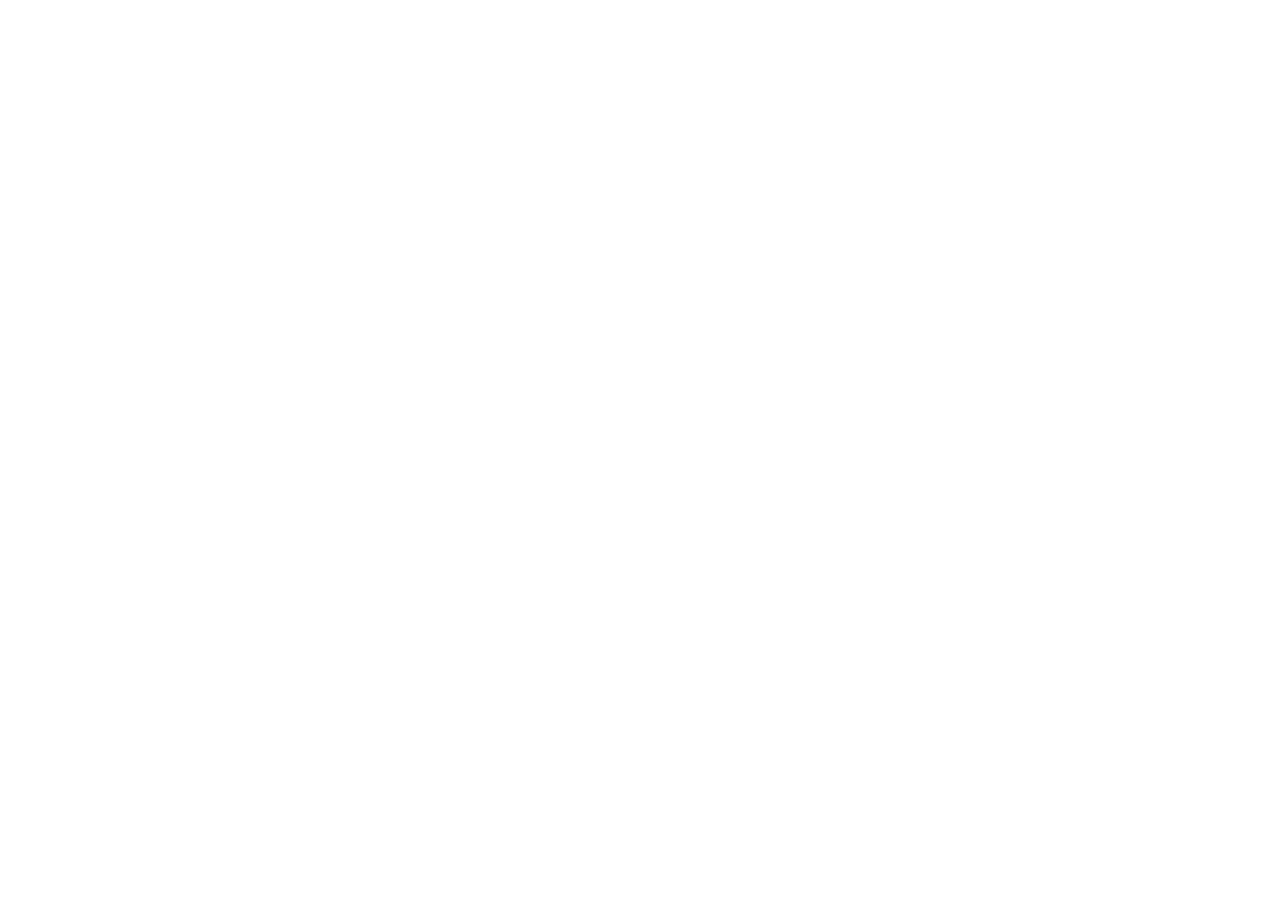
==== cayena.html @ 631ee256 "antes de iniciar el mapa" ====
<!DOCTYPE html>
<html lang="en">

<head>
    <meta charset="UTF-8">
    <meta http-equiv="X-UA-Compatible" content="IE=edge">
    <meta name="viewport" content="width=device-width, initial-scale=1.0">
    <title>Cayena</title>
</head>

<body>

</body>

</html>
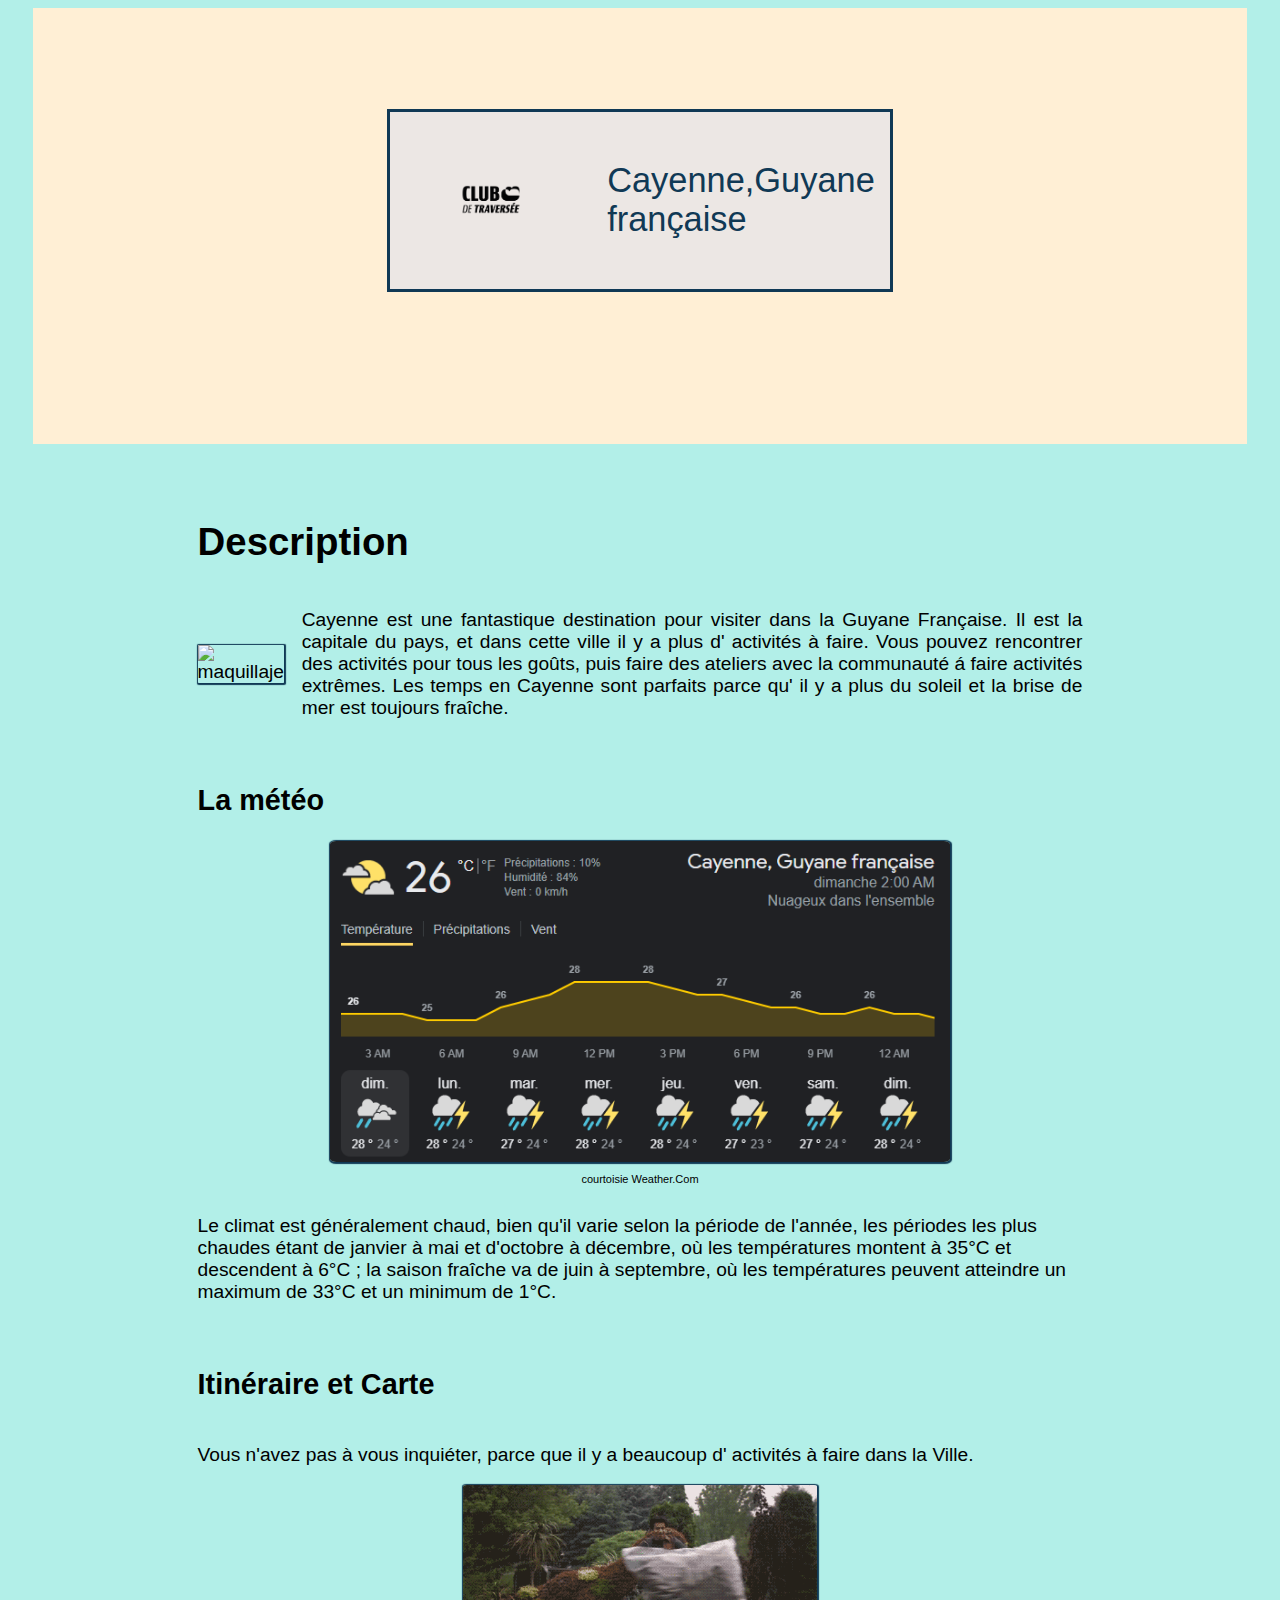
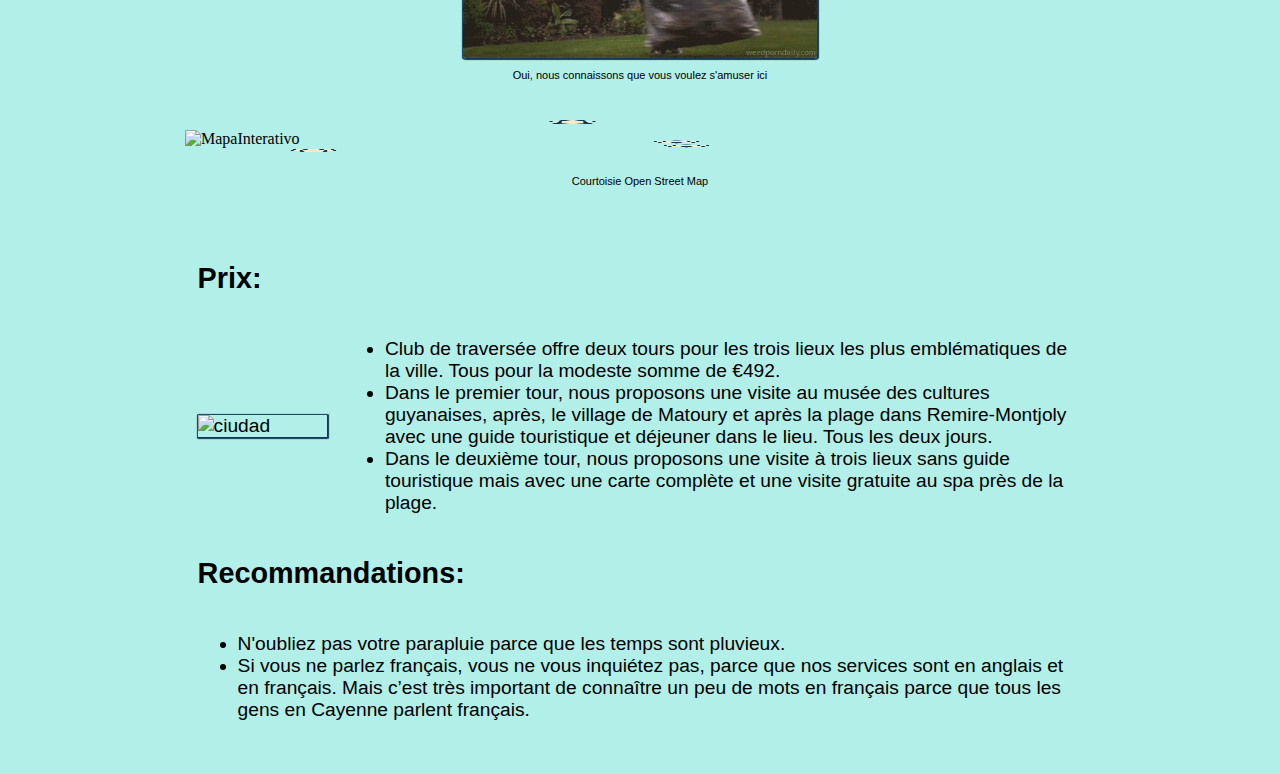
==== commit 362d2804: "falta Mapa" ====
--- a/cayena.html
+++ b/cayena.html
@@ -5,11 +5,102 @@
     <meta charset="UTF-8">
     <meta http-equiv="X-UA-Compatible" content="IE=edge">
     <meta name="viewport" content="width=device-width, initial-scale=1.0">
-    <title>Cayena</title>
+    <title>Cayenne</title>
+    <link rel="stylesheet" href="./imagenes/estilosCay.css" type="text/css">
+
 </head>
 
 <body>
 
+    <section class="imagenFondo">
+        <nav class="Titulopagina">
+            <div class="cajaLogoTitulo">
+                <img class="logoTitulo" src="./imagenes/Agence de voyages-01.png" onclick="volverInicio()">
+            </div>
+            <p class="itemTitulo"> Cayenne,Guyane française </p>
+
+        </nav>
+    </section>
+    <article class="contenedorPrincipal">
+        <h1>Description
+        </h1>
+        <section class="muestraInicial">
+
+            <img src="./mapaCay/playita.jpeg" alt="maquillaje" class="imagenesPequeniasFlex">
+            <p class="textoColumna">Cayenne est une fantastique destination pour visiter dans la Guyane Française. Il est la capitale du pays, et dans cette ville il y a plus d' activités ​à faire. Vous pouvez rencontrer des activités pour tous les goûts, puis faire des ateliers
+                avec la communauté á faire activités extrêmes. Les temps en Cayenne sont parfaits parce qu' il y a plus du soleil et la brise de mer est toujours fraîche.
+
+            </p>
+
+        </section>
+        <br>
+        <h2>La météo</h2>
+        <img src="./mapaCay/climaCay.png" class="imagenesMedias" alt="clima de cayena">
+        <p class="creditos">
+            courtoisie Weather.Com</p>
+        <p> Le climat est généralement chaud, bien qu'il varie selon la période de l'année, les périodes les plus chaudes étant de janvier à mai et d'octobre à décembre, où les températures montent à 35°C et descendent à 6°C ; la saison fraîche va de juin
+            à septembre, où les températures peuvent atteindre un maximum de 33°C et un minimum de 1°C.
+        </p>
+
+        <br>
+        <h2>Itinéraire et Carte </h2>
+        <p>Vous n'avez pas à vous inquiéter, parce que il y a beaucoup d' activités à faire dans la Ville.
+
+        </p>
+        <img src="./mapaCay/actividadesXhistoso.gif" alt="gif chistoso" class="imagenesPequenias">
+        <p class="creditos">
+            Oui, nous connaissons que vous voulez s'amuser ici</p>
+
+    </article>
+    <article class="MapaMad">
+        <!--Esta es la sección de afuerita xd. No el mapa como tal-->
+        <img src="./mapaMad/iconito.png" alt="icono" id="lemures" onclick="mostrarLemures()">
+        <img src="./mapaMad/iconito.png" alt="icono" id="cafe" onclick="mostrarCafe()">
+        <img src="./mapaMad/iconito.png" alt="icono" id="palacio" onclick="mostrarPalacio()">
+        <img src="./imagenes/iconoInicio.png" alt="icono" id="aeropuerto" onclick="mostrarAero()">
+        <img src="./mapaMad/mapaMad2.svg" alt="MapaInterativo" class="mapaInteractivoM">
+
+        <article id="dialogo">
+            <article class="informacion_mostrar">
+                <h4 id="titulo_informacion"> </h4>
+                <p id="cuerpo_informacion">
+
+                </p>
+                <img id="imagen_mostrar1">
+                <br>
+                <img id="imagen_mostrar2">
+                <br>
+                <video id="video_mostrar" autoplay muted loop></video>
+                <br>
+            </article>
+
+
+        </article>
+
+    </article>
+    <p class="creditos">Courtoisie Open Street Map</p>
+
+    <article class="contenedorPrincipal">
+        <h2>Prix:</h2>
+        <article class="muestraInicial">
+            <img src="mapaCay/ciudad.jpeg" alt="ciudad" class="imagenesPequeniasFlex">
+
+            <ul>
+                <li>Club de traversée offre deux tours pour les trois lieux les plus emblématiques de la ville. Tous pour la modeste somme de €492. </li>
+                <li>Dans le premier tour, nous proposons une visite au musée des cultures guyanaises, après, le village de Matoury et après la plage dans Remire-Montjoly avec une guide touristique et déjeuner dans le lieu. Tous les deux jours.</li>
+                <li>Dans le deuxième tour, nous proposons une visite à trois lieux sans guide touristique mais avec une carte complète et une visite gratuite au spa près de la plage.</li>
+            </ul>
+        </article>
+        <h2>Recommandations:</h2>
+        <ul>
+            <li>N'oubliez pas votre parapluie parce que les temps sont pluvieux.</li>
+            <li>Si vous ne parlez français, vous ne vous inquiétez pas, parce que nos services sont en anglais et en français. Mais c’est très important de connaître un peu de mots en français parce que tous les gens en Cayenne parlent français.
+            </li>
+        </ul>
+    </article>
+
+
+    <script src="./mapa2.js" type="text/javascript"></script>
 </body>
 
 </html>--- a/imagenes/estilosCay.css
+++ b/imagenes/estilosCay.css
@@ -0,0 +1,332 @@
+@import url('https://fonts.google.com/specimen/Saira+Condensed');
+@import url('https://fonts.google.com/specimen/Anybody?query=ANY');
+body {
+    /* font-family: 'Anybody', 'Saira Condensed', sans-serif;*/
+    background-color: rgb(178, 239, 232);
+}
+
+.imagenFondo {
+    background-image: url('../mapaCay/fondoCay.jpeg');
+    background-repeat: no-repeat;
+    background-position: center;
+    background-color: papayawhip;
+    background-size: cover;
+    margin: auto;
+    padding: 8%;
+    width: 80%;
+}
+
+.muestraInicial {
+    display: flex;
+    justify-content: space-around;
+}
+
+.imagenesPequeniasFlex {
+    width: 40%;
+    height: 60%;
+    margin: auto;
+    align-self: flex-start;
+    margin-right: 2%;
+    border-radius: 1%;
+    box-shadow: 0.5px 0.5px 1px 1px #103955;
+}
+
+.textoColumna {
+    text-align: justify;
+}
+
+.imagenesMedias {
+    width: 70%;
+    height: 150%;
+    margin: auto;
+    border-radius: 1%;
+    box-shadow: 0.5px 0.5px 1px 1px #103955;
+}
+
+.imagenesPequenias {
+    width: 40%;
+    height: 60%;
+    margin: auto;
+    border-radius: 1%;
+    box-shadow: 0.5px 0.5px 1px 1px #103955;
+}
+
+
+/*
+COMENTARIOS GENERALES:
+
+- Hace falta pensar una versión responsive en la que el titulo no tenga espacios en blanco
++ solucionado problema del titulo poniendo un padding en cajaLogoTitulo
++ solucionado falta arreglar las transiciones
+- falta arreglar lo del mapa interactivo. Que no se corran los puntos
+*/
+
+.Titulopagina {
+    margin-top: 20%;
+    margin: auto;
+    width: 50%;
+    display: flex;
+    /*Colores pendientes de cambiar*/
+    justify-content: right;
+    align-items: center;
+    box-sizing: border-box;
+    /*esto de arriba sirve para que las margenes de los elementos no se colapsen entre si*/
+    height: fit-content;
+    border: 3px solid #103955;
+    margin-bottom: 5%;
+    background-color: rgba(233, 230, 230, 0.877);
+}
+
+.itemTitulo {
+    font-family: 'Saira Condensed', sans-serif;
+    color: #103955;
+    display: flex;
+    align-items: center;
+    width: 55%;
+    height: 40%;
+    font-size: 215%;
+    padding: 3%;
+}
+
+.logoTitulo {
+    margin: auto;
+    width: 70%;
+    height: 40%;
+}
+
+.cajaLogoTitulo {
+    display: flex;
+    align-items: center;
+    width: 50%;
+    padding: 11%;
+    height: 30%;
+}
+
+.contenedorPrincipal {
+    display: flex;
+    flex-direction: column;
+    margin: auto;
+    width: 70%;
+    height: fit-content;
+    margin-top: 2%;
+    padding: 2%;
+    font-size: larger;
+    text-align: left;
+    font-family: 'Saira Condensed', sans-serif;
+}
+
+h1,
+h2,
+h3,
+h4 {
+    font-family: 'Saira Condensed', sans-serif;
+}
+
+p,
+li,
+ul {
+    font-family: 'Saira Condensed', sans-serif;
+}
+
+.menuNav {
+    margin: auto;
+    padding-top: 5%;
+    width: 30%;
+    height: 30%;
+    display: flex;
+    align-items: center;
+    background-color: rgba(233, 230, 230, 0.877);
+    flex-direction: column;
+    border: solid gray 2px;
+    margin-bottom: 3%;
+}
+
+.botonesNav {
+    margin-top: 1%;
+    background-color: brown;
+    display: flex;
+    align-items: center;
+    justify-content: center;
+}
+
+#flechaIzq {
+    width: 15%;
+    margin-right: 5%;
+    height: 15%;
+    transform: rotate(90deg);
+}
+
+#flechaDe {
+    width: 15%;
+    height: 15%;
+    /*margin-left: 5%;*/
+    transform: rotate(-90deg);
+}
+
+#flechaIzq:hover {
+    background-color: rgb(231, 231, 97);
+    border-radius: 10%;
+}
+
+#flechaDe:hover {
+    background-color: rgb(231, 231, 97);
+    border-radius: 10%;
+}
+
+#ciudad {
+    font-family: 'Saira Condensed', sans-serif;
+    font-size: 40px;
+}
+
+a:link {
+    color: #da4b6a;
+    text-decoration: dotted;
+    /* Esta etiqueda hace que los titulos no salgan subrayados azules sino
+	como tu quieras, en este caso rosaditos*/
+}
+
+a:hover {
+    /* indica el estilo cuando el cursor está sobre el elemento */
+    color: #2dbee2f3;
+}
+
+.MapaMad {
+    position: relative;
+    /*Establece el borde de la sección como punteado*/
+    padding: 1%;
+    margin: auto;
+    /* Centra la sección hacia el centro de la pagina*/
+    width: 80%;
+    height: fit-content;
+    display: block;
+    margin-bottom: 15px;
+}
+
+.mapaInteractivoM {
+    width: 90%;
+    display: block;
+    position: relative;
+    margin: auto;
+}
+
+#dialogo {
+    /*Por defecto, no debería mostrarse el mapa*/
+    display: none;
+    border: black;
+    color: #F2EBC9;
+    font-family: Impact, Haettenschweiler, 'Arial Narrow Bold', sans-serif;
+    z-index: 5;
+    position: absolute;
+    height: fit-content;
+    /*La altura se ajusta según el tamaño del contenido*/
+    width: 30%;
+    top: 40%;
+    left: 8%;
+    border-radius: 4%;
+    background-color: #103955;
+    /*Ejecutamos la animacion por 1s*/
+    animation: moverseLateral;
+    animation-duration: 1.5s;
+    /*Le añade un efecto de sombra a la caja*/
+    box-shadow: 0.5px 0.5px 1px 1px black;
+}
+
+.creditos {
+    font-family: Arial, Helvetica, sans-serif;
+    font-size: 11px;
+    text-align: center;
+}
+
+
+/*Esta animacion consiste en un desde a un hasta para la ventana emergente*/
+
+@keyframes moverseLateral {
+    from {
+        /*pone color naranja e inicia desde -x*/
+        transform: translateX(-10%);
+        background-color: #F2EBC9
+    }
+    to {
+        /*pone color amarillito y acaba en x*/
+        transform: translateX(5%);
+        background-color: #103955;
+    }
+}
+
+
+/* Espacios para mostrar imagenes, texto y videos*/
+
+#titulo_informacion {
+    text-align: center;
+    font-size: small;
+}
+
+#cuerpo_informacion {
+    text-align: left;
+    font-size: 80%;
+    padding: 2%;
+}
+
+#imagen_mostrar1 {
+    height: 60%;
+    width: 60%;
+    margin: auto;
+    display: block;
+    border-radius: 5px;
+}
+
+#imagen_mostrar2 {
+    height: 60%;
+    width: 60%;
+    margin: auto;
+    display: block;
+    border-radius: 5px;
+}
+
+#video_mostrar {
+    height: 60%;
+    width: 60%;
+    margin: auto;
+    display: block;
+    border-radius: 5px;
+}
+
+#lemures {
+    z-index: 2;
+    position: absolute;
+    top: 72%;
+    height: 10%;
+    width: 7%;
+    left: 15%;
+    bottom: 40%;
+}
+
+#cafe {
+    z-index: 2;
+    position: absolute;
+    height: 10%;
+    top: 53%;
+    width: 7%;
+    left: 50%;
+    bottom: 40%;
+}
+
+#palacio {
+    z-index: 2;
+    position: absolute;
+    height: 10%;
+    top: 62%;
+    width: 7%;
+    left: 51%;
+    bottom: 40%;
+}
+
+#aeropuerto {
+    z-index: 2;
+    position: absolute;
+    height: 10%;
+    top: 6%;
+    width: 7%;
+    left: 40%;
+    bottom: 40%;
+}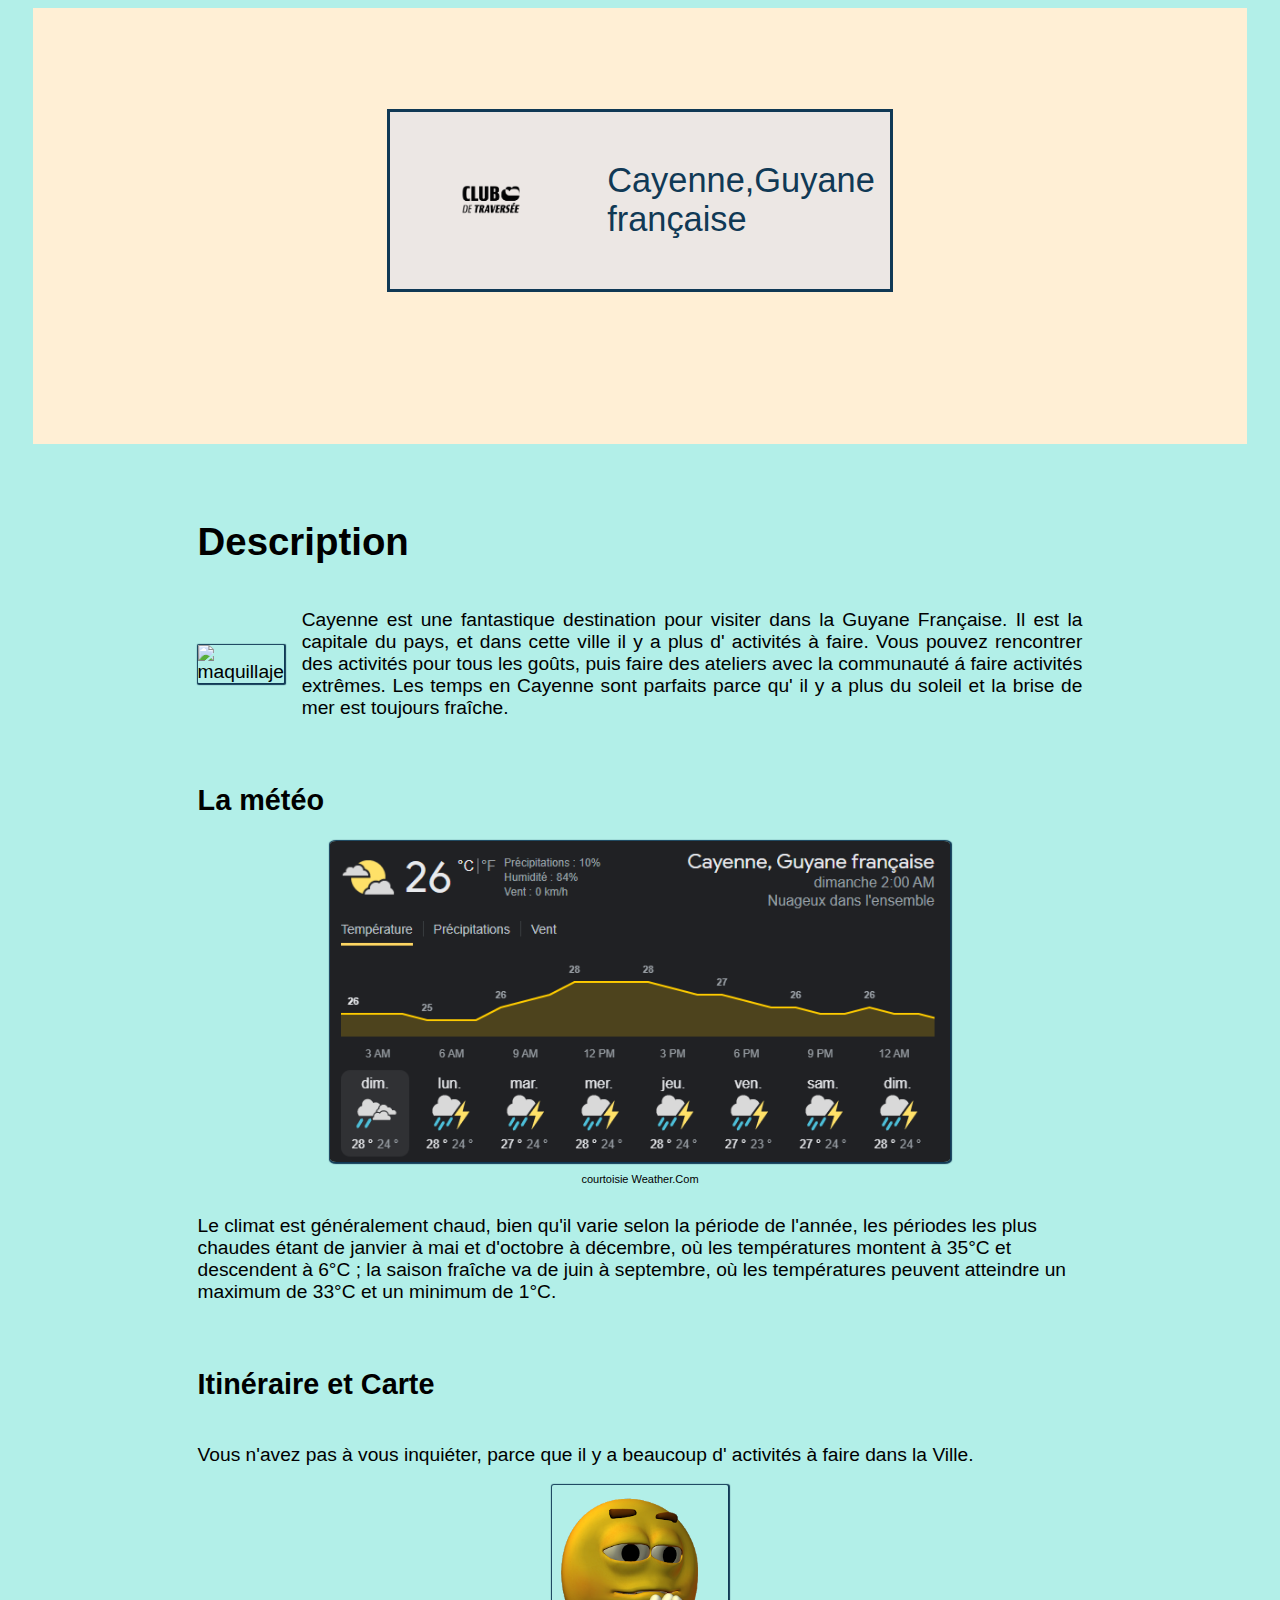
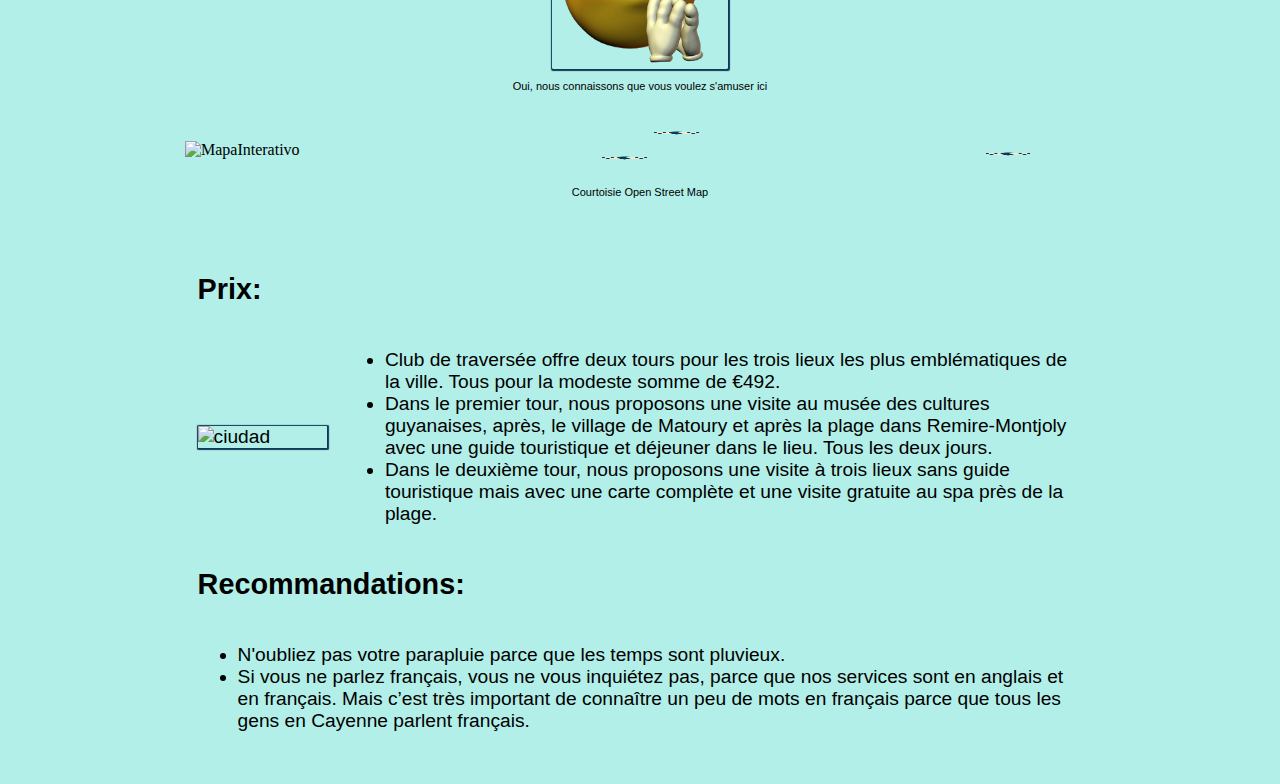
==== commit 79cd8595: "terminaod?" ====
--- a/cayena.html
+++ b/cayena.html
@@ -47,18 +47,18 @@
         <p>Vous n'avez pas à vous inquiéter, parce que il y a beaucoup d' activités à faire dans la Ville.
 
         </p>
-        <img src="./mapaCay/actividadesXhistoso.gif" alt="gif chistoso" class="imagenesPequenias">
+        <img src="./mapaCay/precios.png" alt="gif chistoso" class="imagenesPequenias">
         <p class="creditos">
             Oui, nous connaissons que vous voulez s'amuser ici</p>
 
     </article>
-    <article class="MapaMad">
+    <article class="MapaCay">
         <!--Esta es la sección de afuerita xd. No el mapa como tal-->
-        <img src="./mapaMad/iconito.png" alt="icono" id="lemures" onclick="mostrarLemures()">
-        <img src="./mapaMad/iconito.png" alt="icono" id="cafe" onclick="mostrarCafe()">
-        <img src="./mapaMad/iconito.png" alt="icono" id="palacio" onclick="mostrarPalacio()">
-        <img src="./imagenes/iconoInicio.png" alt="icono" id="aeropuerto" onclick="mostrarAero()">
-        <img src="./mapaMad/mapaMad2.svg" alt="MapaInterativo" class="mapaInteractivoM">
+        <img src="./imagenes/flechaNav.png" alt="icono" id="pueblos" onclick="mostrarPueblo()">
+        <img src="./imagenes/flechaNav.png" alt="icono" id="playa" onclick="mostrarPlaya()">
+        <img src="./imagenes/flechaNav.png" alt="icono" id="museo" onclick="mostrarMuseo()">
+
+        <img src="./mapaCay/mapCay.svg" alt="MapaInterativo" class="mapaInteractivoC">
 
         <article id="dialogo">
             <article class="informacion_mostrar">
@@ -100,7 +100,7 @@
     </article>
 
 
-    <script src="./mapa2.js" type="text/javascript"></script>
+    <script src="./mapa3.js" type="text/javascript"></script>
 </body>
 
 </html>--- a/imagenes/estilosCay.css
+++ b/imagenes/estilosCay.css
@@ -44,8 +44,8 @@
 }
 
 .imagenesPequenias {
-    width: 40%;
-    height: 60%;
+    width: 20%;
+    height: 40%;
     margin: auto;
     border-radius: 1%;
     box-shadow: 0.5px 0.5px 1px 1px #103955;
@@ -190,7 +190,7 @@
     color: #2dbee2f3;
 }
 
-.MapaMad {
+.MapaCay {
     position: relative;
     /*Establece el borde de la sección como punteado*/
     padding: 1%;
@@ -202,7 +202,7 @@
     margin-bottom: 15px;
 }
 
-.mapaInteractivoM {
+.mapaInteractivoC {
     width: 90%;
     display: block;
     position: relative;
@@ -220,8 +220,8 @@
     height: fit-content;
     /*La altura se ajusta según el tamaño del contenido*/
     width: 30%;
-    top: 40%;
-    left: 8%;
+    top: 5%;
+    left: 10%;
     border-radius: 4%;
     background-color: #103955;
     /*Ejecutamos la animacion por 1s*/
@@ -291,42 +291,32 @@
     border-radius: 5px;
 }
 
-#lemures {
+#pueblos {
     z-index: 2;
     position: absolute;
-    top: 72%;
+    top: 65%;
     height: 10%;
     width: 7%;
-    left: 15%;
+    left: 45%;
     bottom: 40%;
 }
 
-#cafe {
+#playa {
     z-index: 2;
     position: absolute;
     height: 10%;
-    top: 53%;
+    top: 55%;
     width: 7%;
-    left: 50%;
+    left: 82%;
     bottom: 40%;
 }
 
-#palacio {
-    z-index: 2;
-    position: absolute;
-    height: 10%;
-    top: 62%;
-    width: 7%;
-    left: 51%;
-    bottom: 40%;
-}
-
-#aeropuerto {
+#museo {
     z-index: 2;
     position: absolute;
     height: 10%;
     top: 6%;
     width: 7%;
-    left: 40%;
+    left: 50%;
     bottom: 40%;
 }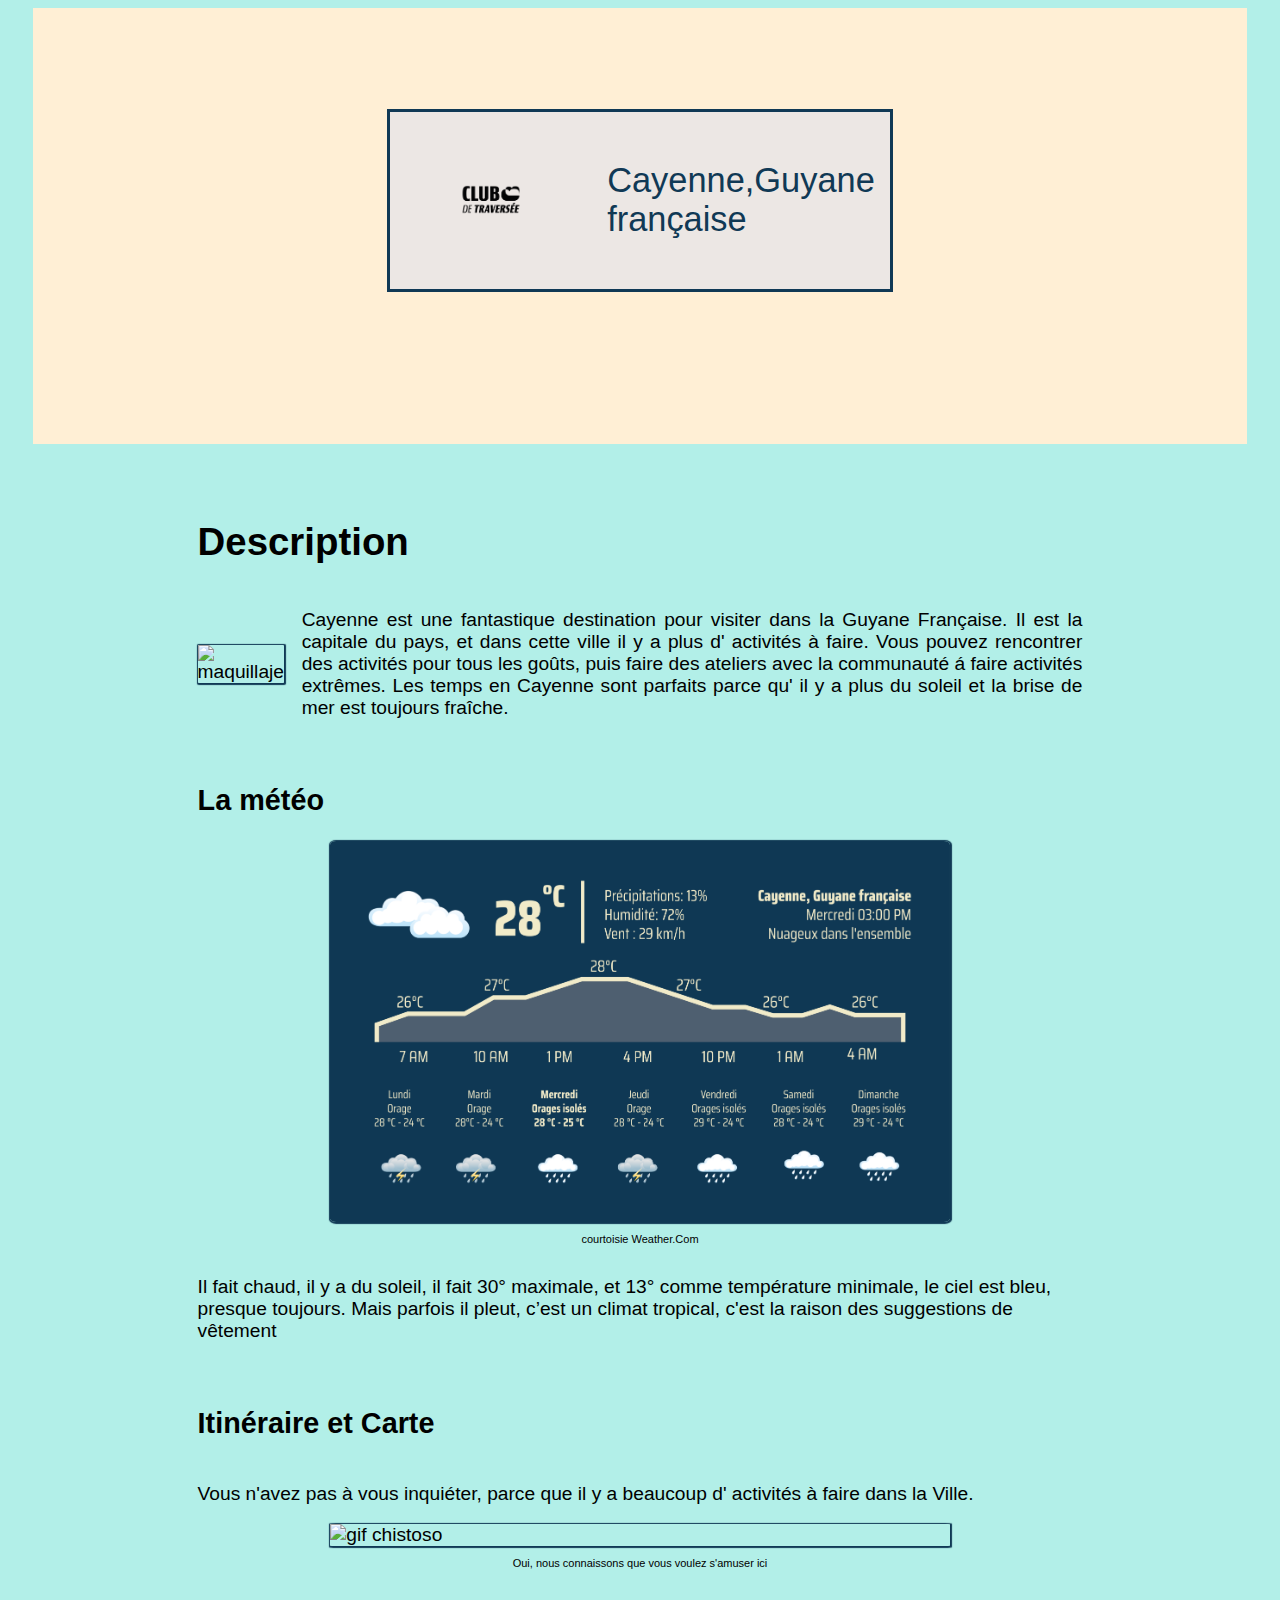
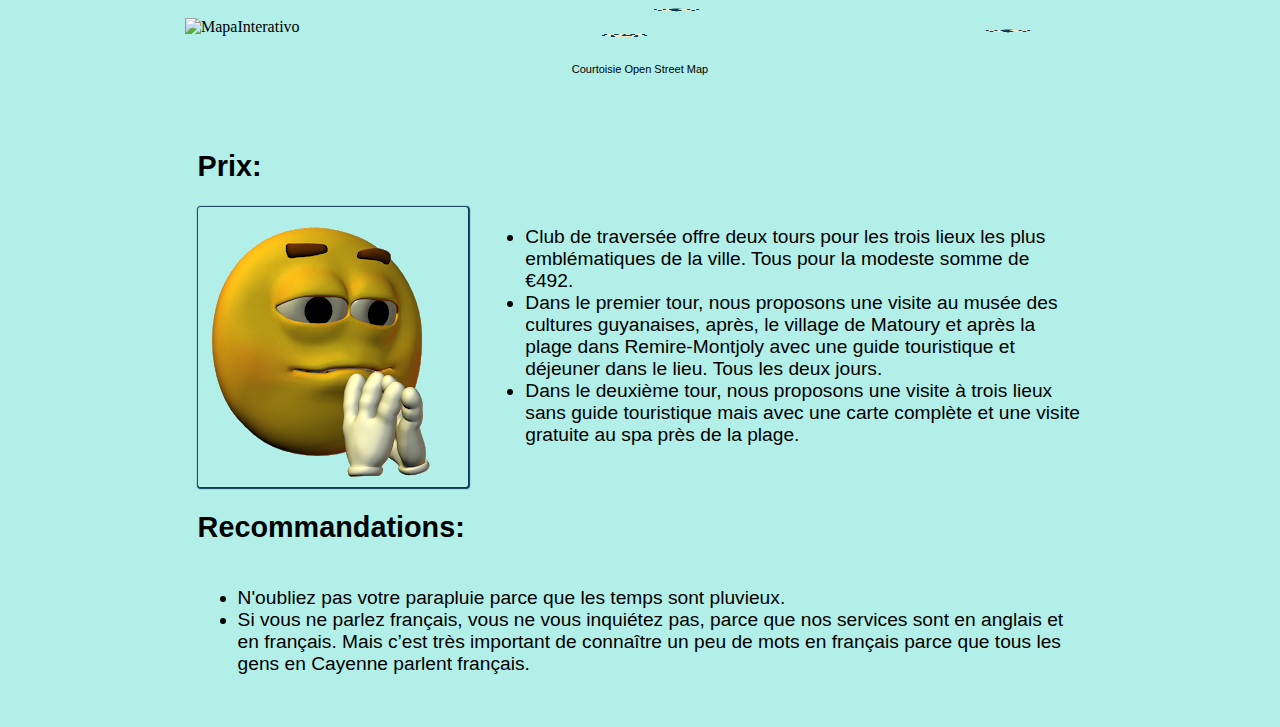
==== commit 63675602: "finalizado" ====
--- a/cayena.html
+++ b/cayena.html
@@ -38,8 +38,7 @@
         <img src="./mapaCay/climaCay.png" class="imagenesMedias" alt="clima de cayena">
         <p class="creditos">
             courtoisie Weather.Com</p>
-        <p> Le climat est généralement chaud, bien qu'il varie selon la période de l'année, les périodes les plus chaudes étant de janvier à mai et d'octobre à décembre, où les températures montent à 35°C et descendent à 6°C ; la saison fraîche va de juin
-            à septembre, où les températures peuvent atteindre un maximum de 33°C et un minimum de 1°C.
+        <p> Il fait chaud, il y a du soleil, il fait 30° maximale, et 13° comme température minimale, le ciel est bleu, presque toujours. Mais parfois il pleut, c’est un climat tropical, c'est la raison des suggestions de vêtement
         </p>
 
         <br>
@@ -47,7 +46,7 @@
         <p>Vous n'avez pas à vous inquiéter, parce que il y a beaucoup d' activités à faire dans la Ville.
 
         </p>
-        <img src="./mapaCay/precios.png" alt="gif chistoso" class="imagenesPequenias">
+        <img src="./mapaCay/ciudad.jpeg" alt="gif chistoso" class="imagenesMedias">
         <p class="creditos">
             Oui, nous connaissons que vous voulez s'amuser ici</p>
 
@@ -83,7 +82,7 @@
     <article class="contenedorPrincipal">
         <h2>Prix:</h2>
         <article class="muestraInicial">
-            <img src="mapaCay/ciudad.jpeg" alt="ciudad" class="imagenesPequeniasFlex">
+            <img src="./mapaCay/precios.png" alt="ciudad" class="imagenesPequeniasFlex">
 
             <ul>
                 <li>Club de traversée offre deux tours pour les trois lieux les plus emblématiques de la ville. Tous pour la modeste somme de €492. </li>
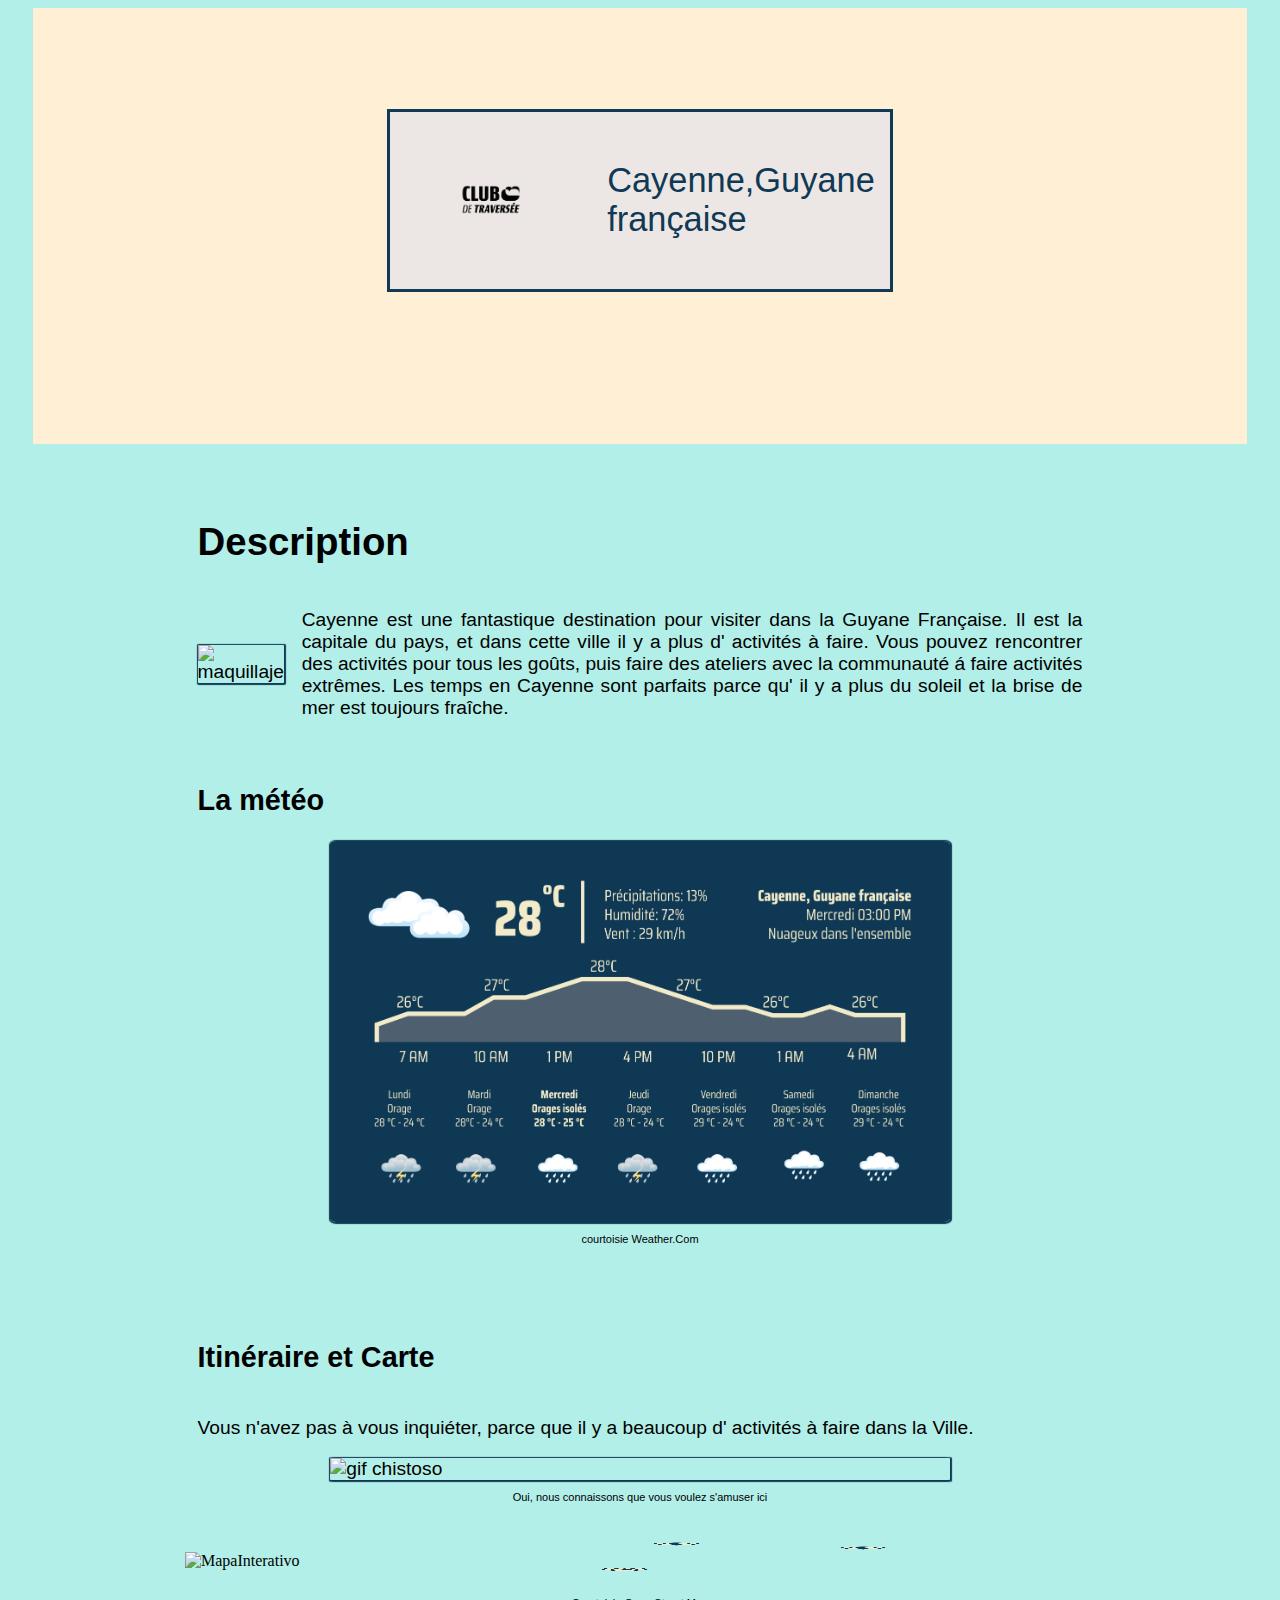
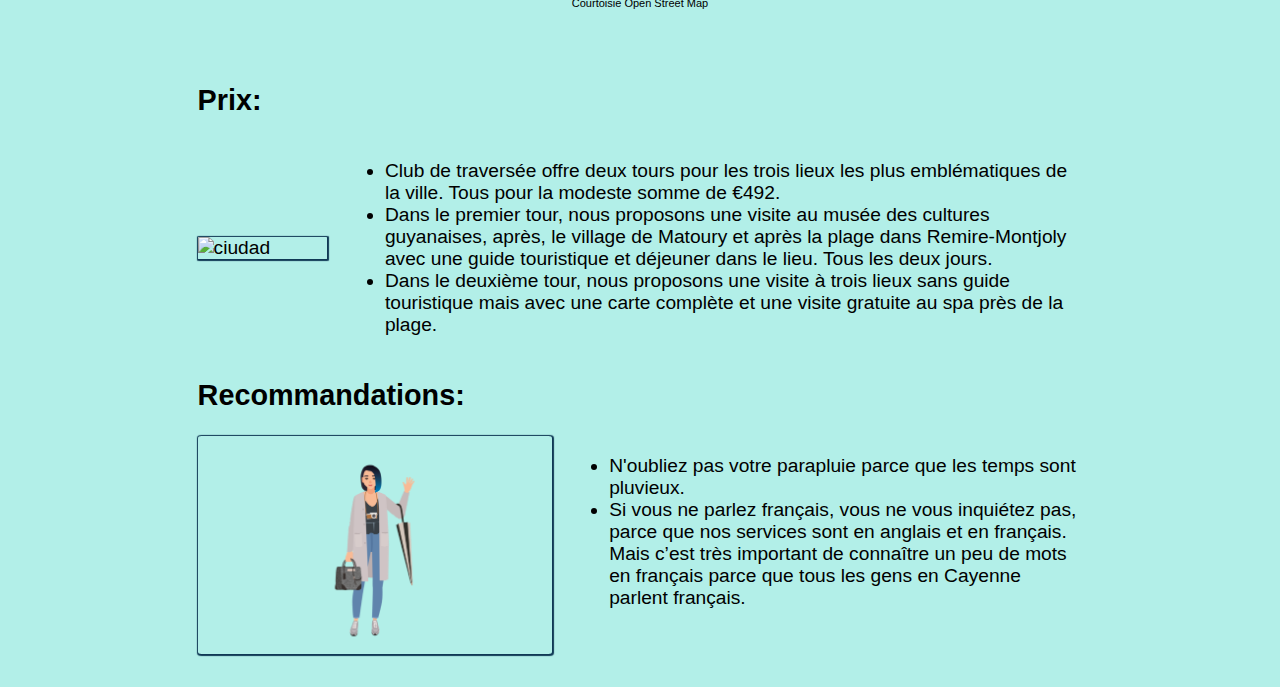
==== commit 0dde2749: "corregido" ====
--- a/cayena.html
+++ b/cayena.html
@@ -38,7 +38,7 @@
         <img src="./mapaCay/climaCay.png" class="imagenesMedias" alt="clima de cayena">
         <p class="creditos">
             courtoisie Weather.Com</p>
-        <p> Il fait chaud, il y a du soleil, il fait 30° maximale, et 13° comme température minimale, le ciel est bleu, presque toujours. Mais parfois il pleut, c’est un climat tropical, c'est la raison des suggestions de vêtement
+        <p>
         </p>
 
         <br>
@@ -82,7 +82,7 @@
     <article class="contenedorPrincipal">
         <h2>Prix:</h2>
         <article class="muestraInicial">
-            <img src="./mapaCay/precios.png" alt="ciudad" class="imagenesPequeniasFlex">
+            <img src="./imagenes/Prix __et offres-08-08.png " alt="ciudad" class="imagenesPequeniasFlex">
 
             <ul>
                 <li>Club de traversée offre deux tours pour les trois lieux les plus emblématiques de la ville. Tous pour la modeste somme de €492. </li>
@@ -91,11 +91,15 @@
             </ul>
         </article>
         <h2>Recommandations:</h2>
-        <ul>
-            <li>N'oubliez pas votre parapluie parce que les temps sont pluvieux.</li>
-            <li>Si vous ne parlez français, vous ne vous inquiétez pas, parce que nos services sont en anglais et en français. Mais c’est très important de connaître un peu de mots en français parce que tous les gens en Cayenne parlent français.
-            </li>
-        </ul>
+        <article class="muestraInicial">
+            <img src="./imagenes/Recommandations.png" class="imagenesPequeniasFlex">
+            <ul>
+                <li>N'oubliez pas votre parapluie parce que les temps sont pluvieux.</li>
+                <li>Si vous ne parlez français, vous ne vous inquiétez pas, parce que nos services sont en anglais et en français. Mais c’est très important de connaître un peu de mots en français parce que tous les gens en Cayenne parlent français.
+                </li>
+            </ul>
+        </article>
+
     </article>
 
 
--- a/imagenes/estilosCay.css
+++ b/imagenes/estilosCay.css
@@ -305,9 +305,9 @@
     z-index: 2;
     position: absolute;
     height: 10%;
-    top: 55%;
+    top: 15%;
     width: 7%;
-    left: 82%;
+    left: 68%;
     bottom: 40%;
 }
 
